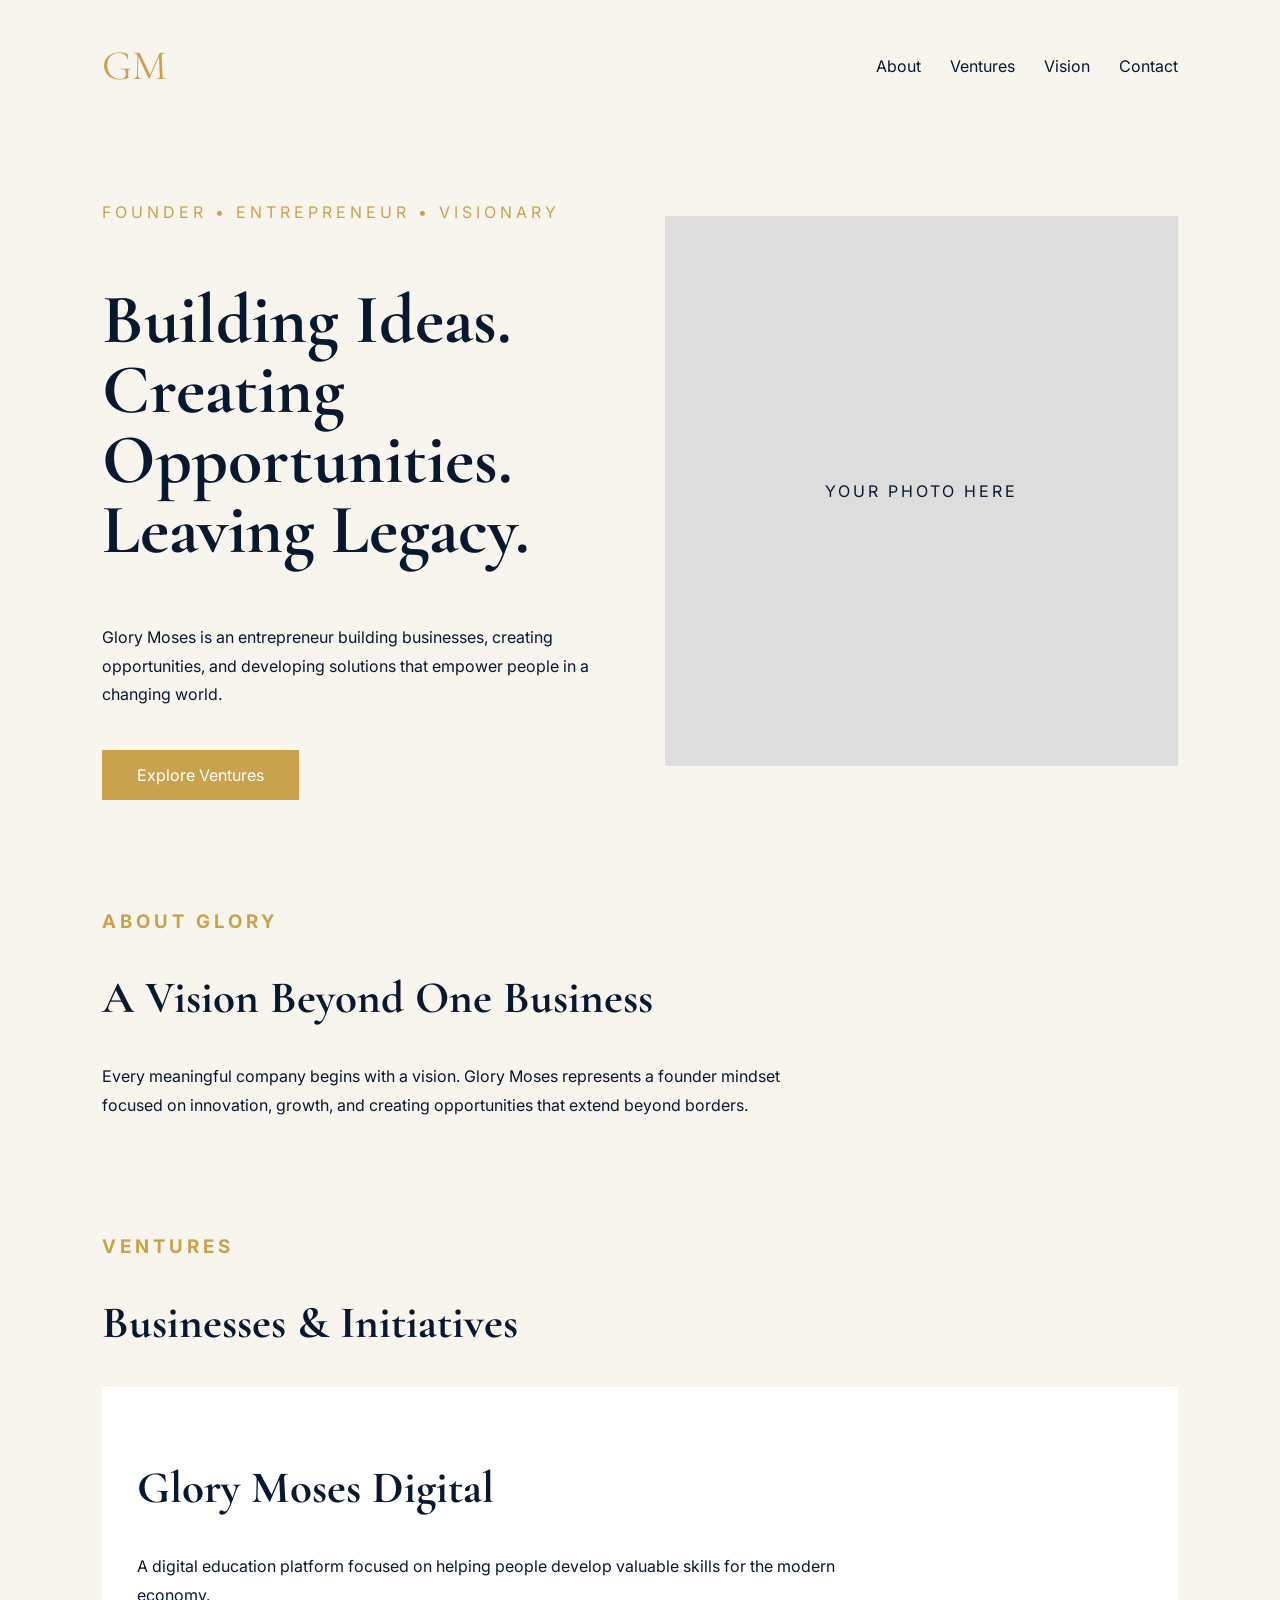
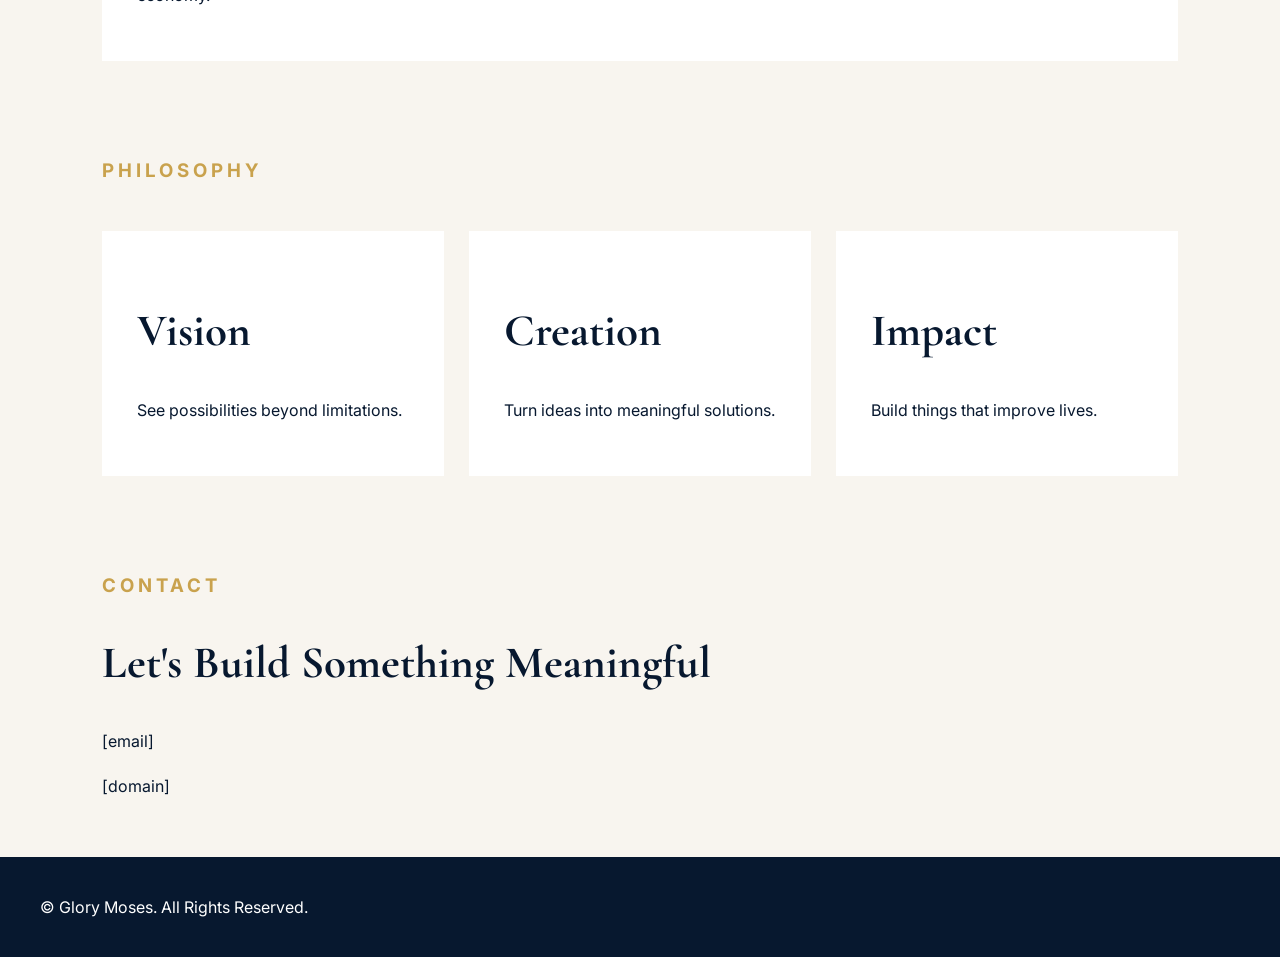
==== index.html @ 3e2bd158 "Add files via upload" ====
<!DOCTYPE html>
<html lang="en">
<head>
<meta charset="UTF-8">
<meta name="viewport" content="width=device-width, initial-scale=1.0">
<title>Glory Moses | Founder & Entrepreneur</title>
<link rel="stylesheet" href="style.css">
</head>
<body>
<header>
<nav>
<div class="logo">GM</div>
<div class="links">
<a href="#about">About</a>
<a href="#ventures">Ventures</a>
<a href="#vision">Vision</a>
<a href="#contact">Contact</a>
</div>
</nav>
</header>

<section class="hero">
<div>
<p class="small">FOUNDER • ENTREPRENEUR • VISIONARY</p>
<h1>Building Ideas.<br>Creating Opportunities.<br>Leaving Legacy.</h1>
<p>Glory Moses is an entrepreneur building businesses, creating opportunities, and developing solutions that empower people in a changing world.</p>
<a class="button" href="#ventures">Explore Ventures</a>
</div>
<div class="portrait">YOUR PHOTO HERE</div>
</section>

<section id="about">
<h3>ABOUT GLORY</h3>
<h2>A Vision Beyond One Business</h2>
<p>Every meaningful company begins with a vision. Glory Moses represents a founder mindset focused on innovation, growth, and creating opportunities that extend beyond borders.</p>
</section>

<section id="ventures">
<h3>VENTURES</h3>
<h2>Businesses & Initiatives</h2>
<div class="card">
<h2>Glory Moses Digital</h2>
<p>A digital education platform focused on helping people develop valuable skills for the modern economy.</p>
</div>
</section>

<section id="vision">
<h3>PHILOSOPHY</h3>
<div class="grid">
<div><h2>Vision</h2><p>See possibilities beyond limitations.</p></div>
<div><h2>Creation</h2><p>Turn ideas into meaningful solutions.</p></div>
<div><h2>Impact</h2><p>Build things that improve lives.</p></div>
</div>
</section>

<section id="contact">
<h3>CONTACT</h3>
<h2>Let's Build Something Meaningful</h2>
<p>[email]</p>
<p>[domain]</p>
</section>

<footer>© Glory Moses. All Rights Reserved.</footer>
</body>
</html>
---- style.css ----
@import url('https://fonts.googleapis.com/css2?family=Cormorant+Garamond:wght@500;700&family=Inter:wght@300;400;500&display=swap');

:root{--navy:#07182f;--gold:#c9a24d;--cream:#f8f5ef}
*{box-sizing:border-box}
body{margin:0;background:var(--cream);color:var(--navy);font-family:Inter,sans-serif}
header,section{padding:40px 8%}
nav{display:flex;justify-content:space-between;align-items:center}
.logo,h1,h2{font-family:"Cormorant Garamond",serif}
.logo{font-size:42px;color:var(--gold)}
.links a{margin-left:25px;text-decoration:none;color:var(--navy)}
.hero{min-height:80vh;display:grid;grid-template-columns:1fr 1fr;gap:50px;align-items:center}
h1{font-size:70px;line-height:1}
h2{font-size:45px}
.small,h3{letter-spacing:4px;color:var(--gold)}
p{line-height:1.8;max-width:700px}
.button{display:inline-block;margin-top:25px;padding:15px 35px;background:var(--gold);color:white;text-decoration:none}
.portrait{height:550px;background:#ddd;display:flex;align-items:center;justify-content:center;letter-spacing:3px}
.card,.grid div{background:white;padding:35px;margin-top:30px}
.grid{display:grid;grid-template-columns:repeat(3,1fr);gap:25px}
footer{padding:40px;background:var(--navy);color:white}
@media(max-width:900px){.hero,.grid{grid-template-columns:1fr}h1{font-size:50px}}
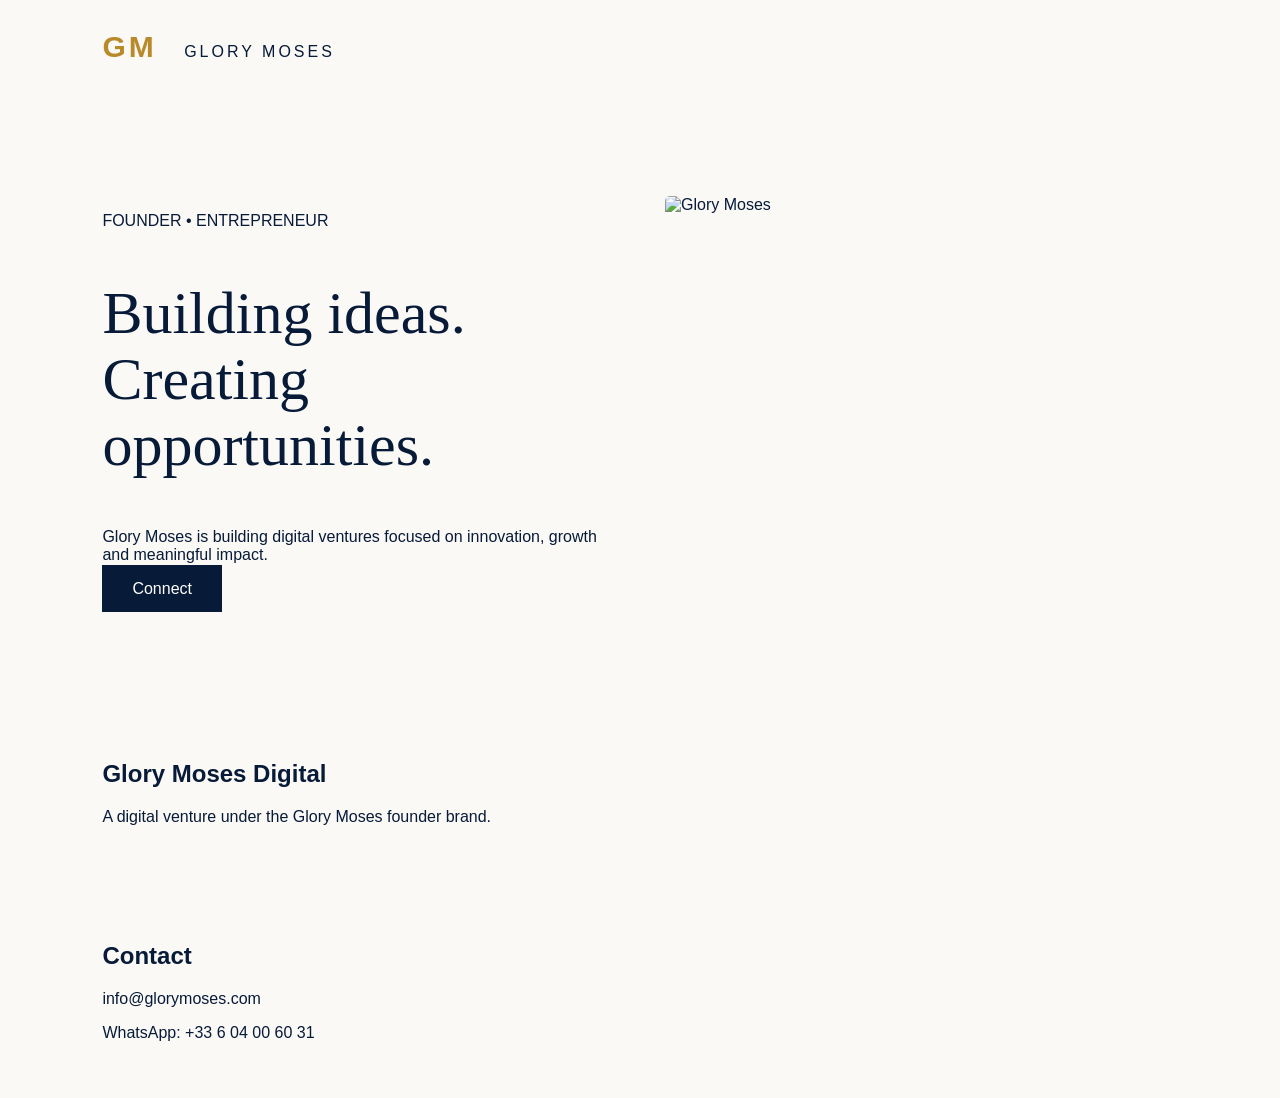
==== commit 230f965a: "Add files via upload" ====
--- a/index.html
+++ b/index.html
@@ -1,65 +1,20 @@
-<!DOCTYPE html>
-<html lang="en">
-<head>
-<meta charset="UTF-8">
-<meta name="viewport" content="width=device-width, initial-scale=1.0">
-<title>Glory Moses | Founder & Entrepreneur</title>
-<link rel="stylesheet" href="style.css">
-</head>
+<!doctype html>
+<html>
+<head><title>Glory Moses</title><link rel="stylesheet" href="css/style.css"></head>
 <body>
-<header>
-<nav>
-<div class="logo">GM</div>
-<div class="links">
-<a href="#about">About</a>
-<a href="#ventures">Ventures</a>
-<a href="#vision">Vision</a>
-<a href="#contact">Contact</a>
-</div>
-</nav>
-</header>
-
+<nav><b>GM</b> GLORY MOSES</nav>
+<main>
 <section class="hero">
 <div>
-<p class="small">FOUNDER • ENTREPRENEUR • VISIONARY</p>
-<h1>Building Ideas.<br>Creating Opportunities.<br>Leaving Legacy.</h1>
-<p>Glory Moses is an entrepreneur building businesses, creating opportunities, and developing solutions that empower people in a changing world.</p>
-<a class="button" href="#ventures">Explore Ventures</a>
+<p>FOUNDER • ENTREPRENEUR</p>
+<h1>Building ideas.<br>Creating opportunities.</h1>
+<p>Glory Moses is building digital ventures focused on innovation, growth and meaningful impact.</p>
+<a>Connect</a>
 </div>
-<div class="portrait">YOUR PHOTO HERE</div>
+<img src="assets/glory-moses.jpg" alt="Glory Moses">
 </section>
-
-<section id="about">
-<h3>ABOUT GLORY</h3>
-<h2>A Vision Beyond One Business</h2>
-<p>Every meaningful company begins with a vision. Glory Moses represents a founder mindset focused on innovation, growth, and creating opportunities that extend beyond borders.</p>
-</section>
-
-<section id="ventures">
-<h3>VENTURES</h3>
-<h2>Businesses & Initiatives</h2>
-<div class="card">
-<h2>Glory Moses Digital</h2>
-<p>A digital education platform focused on helping people develop valuable skills for the modern economy.</p>
-</div>
-</section>
-
-<section id="vision">
-<h3>PHILOSOPHY</h3>
-<div class="grid">
-<div><h2>Vision</h2><p>See possibilities beyond limitations.</p></div>
-<div><h2>Creation</h2><p>Turn ideas into meaningful solutions.</p></div>
-<div><h2>Impact</h2><p>Build things that improve lives.</p></div>
-</div>
-</section>
-
-<section id="contact">
-<h3>CONTACT</h3>
-<h2>Let's Build Something Meaningful</h2>
-<p>[email]</p>
-<p>[domain]</p>
-</section>
-
-<footer>© Glory Moses. All Rights Reserved.</footer>
+<section><h2>Glory Moses Digital</h2><p>A digital venture under the Glory Moses founder brand.</p></section>
+<section><h2>Contact</h2><p>info@glorymoses.com</p><p>WhatsApp: +33 6 04 00 60 31</p></section>
+</main>
 </body>
-</html>
+</html>
--- a/css/style.css
+++ b/css/style.css
@@ -0,0 +1 @@
+body{margin:0;background:#faf9f6;color:#071a38;font-family:Arial}nav{padding:30px 8%;letter-spacing:3px}nav b{color:#b88a2a;font-size:30px;margin-right:20px}.hero{display:grid;grid-template-columns:1fr 1fr;gap:50px;padding:8%}.hero img{width:100%;border-radius:5px}h1{font:60px Georgia;line-height:1.1}section{padding:40px 8%}a{background:#071a38;color:white;padding:15px 30px}@media(max-width:800px){.hero{grid-template-columns:1fr}h1{font-size:40px}}
